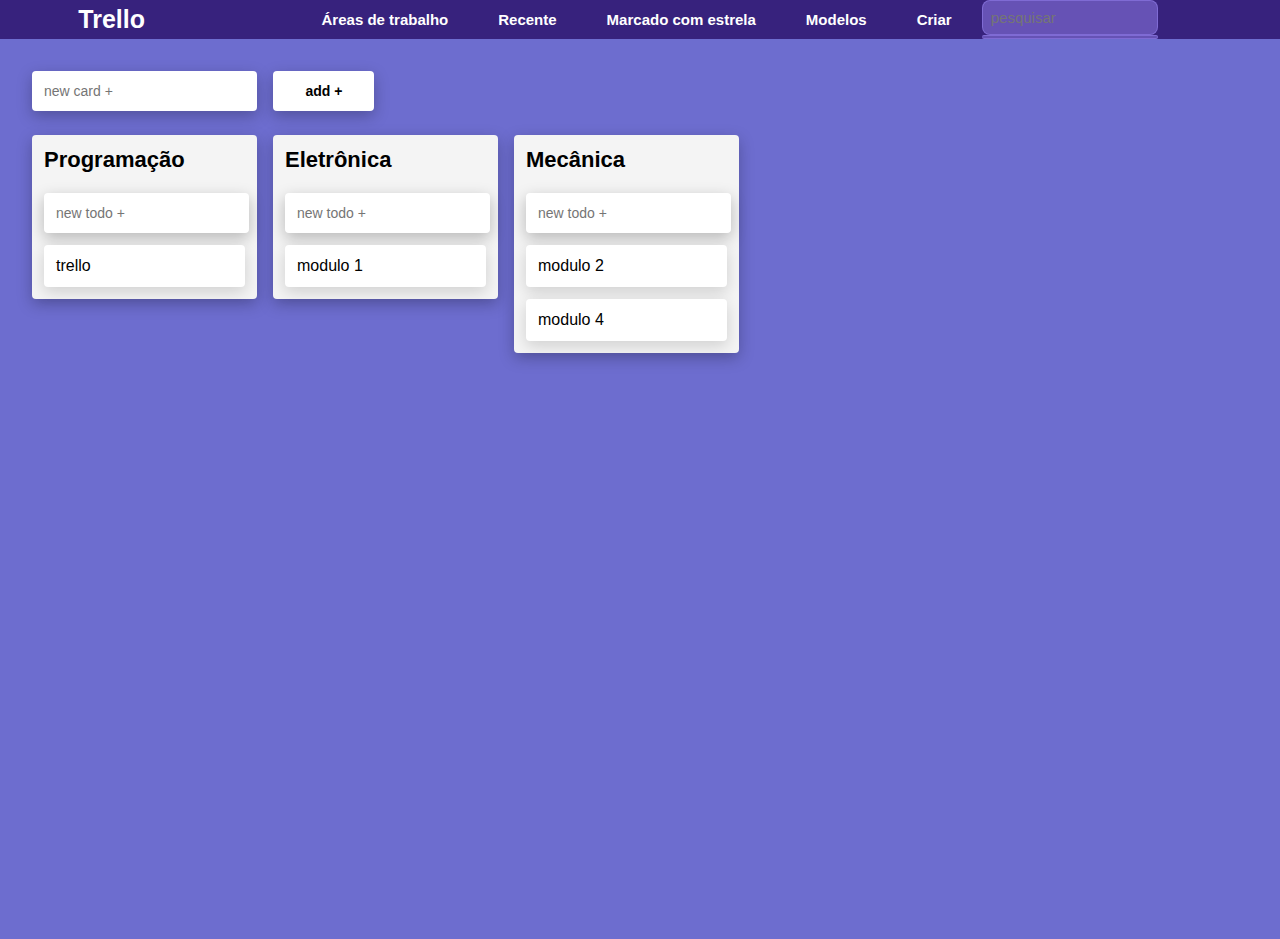
==== quadros.html @ d738feae "Add files via upload" ====
<!DOCTYPE html>
<html lang="pt-br">
<head>
    <meta charset="UTF-8">
    <meta name="viewport" content="width=device-width, initial-scale=1.0">
    <link rel="stylesheet" href="quadrosaba.css">
    <link rel="icon" type="image/x-icon" href="imgs/download-removebg-preview.png ">
    <script src="quadro.js"></script>
    <script src="DRAG.js" defer></script>
    <script src="drop.js" defer></script>
    <script src="drop2.js" defer></script>
    <script src="drag2.js" defer></script>
    <title>Maria Clara</title>
</head>
<body>
    <div class="bg">
        <header>
            <a href="trello.html"><h1>Trello</h1></a>
            <nav>
                <ul>
                    <li><a href="trello.html">Áreas de trabalho</a></li>
                    <li><a href="#">Recente</a></li>
                    <li><a href="#">Marcado com estrela</a></li>
                    <li><a href="#">Modelos</a></li>
                         
                        <li><a href="#" id="box">Criar</a></li>
                        <form class="navbar_pesquisar" action="action_page.php">
                            <input style="color:white;" type="text" placeholder="pesquisar" name="search">
                            <button type="submit"><i class="fa fa-search"></i></button>
                            </form>
                        
                </ul>
            </nav>
        </header>
    </div>


    <div class="board">
        
        <form id="card-form">
            <input type="text" placeholder="new card +" id="card-input">
            <button type="submit">add +</button>

        </form>

        <div class="lanes">

        <div class="swim-lane" id="card-lane" draggable="true">
                
            <h3 class="heading">Programação</h3>

            <form id="todo-form">
                <input type="text" placeholder="new todo +" id="todo-input">
            </form>

            <p class="task" draggable="true">trello</p>
        </div>


                <div class="swim-lane" id="card-lane" draggable="true">
                
                    <h3 class="heading">Eletrônica</h3>

                    <form id="todo-form">
                        <input type="text" placeholder="new todo +" id="todo-input">
                    </form>

                    <p class="task" draggable="true">modulo 1</p>
                </div>

                <div class="swim-lane" id="card-lane" draggable="true">
                    <h3 class="heading">Mecânica</h3>

                    <form id="todo-form">
                        <input type="text" placeholder="new todo +" id="todo-input">
                    </form>

                    <p class="task" draggable="true">modulo 2</p>
                    <p class="task" draggable="true">modulo 4 </p>

                    
                </div>
                
                

            </div>
    </div>
</div>
    
</body>
</html>
---- quadrosaba.css ----
*{
    /*background-color: rgb(109, 109, 207);*/
    color: white;
    padding: 0;
    margin:0;
    box-sizing: border-box;
    text-decoration: none;
    list-style: none;
}

body{
   background-color: rgb(109, 109, 207);
  font-family: Arial, Helvetica, sans-serif;
  text-decoration: none;
  list-style: none;

}

.bg{
    background-color: #37227d;
}

.bg header{
    align-items: center;
    display: flex;
    justify-content: space-around;
}

.bg header img{
    width: 150px;
    transition: 0.3s all;
    
} 
.bg header img:hover{
    border: 0px solid #2a1b73ce;
    background-color: #929df0ce;
    border-radius: 8px;  
    padding: -10px;
}

.bg header h1{
    color: white;
    font-size: 25px;
    font-family: Arial, Helvetica, sans-serif;
    transition: 0.3s all;
}

.bg header h1:hover{
    border: 1px solid #929df0ce;
    background-color: #929df0ce;
    border-radius: 8px;  
    padding: 3px;
}

.bg header nav ul{
    display:flex;
    gap: 10px;
    align-items: center;
}

.bg header nav ul li a{
    color: #ffffff;
    font-family: Arial, Helvetica, sans-serif;
    text-align: left;
    font-weight: bold;
    font-size: 15px;
    padding: 20px;
    transition: 0.3s all;
}

.bg header nav ul li a:hover{
    border: 1px solid #929df0ce;
    background-color: #929df0ce;
    border-radius: 8px;  
    padding: 5px;
}

.navbar_pesquisar{
    color: white;
 }
 .navbar_pesquisar input[type=text]{
    padding: 8px;
    font-size: 15px;
    display: inline-flex;
    border: 1px solid #9c8af777;
    border-radius: 8px;
    float: left;
    color: white;
    width: 80%;
    background: #9c8af777;
    transition: 0.3s all;
}

.navbar_pesquisar input:hover{
border: 1px solid #abbaff94;
background-color: #abbaff94;
}

 .navbar_pesquisar button{
    float: left;
    width: 80%;
    padding: 1px;
    background: #9c8af777;
    color: white;
    font-size: 15px;
    border: 1px solid #9c8af777;
    border-left: none; 
    border-radius: 8px;
    cursor: pointer;
    transition: 0.3s all;
 }

.navbar_pesquisar button:hover {
    background: #abbaff94;
    border: 1px solid #abbaff94;
  }

  .navbar_pesquisar::after {
    content: "";
    clear: both;
    display: flex;
  }


  .board{
    padding: 0;
    margin: 0;
    box-sizing: border-box;
    font-family: sans-serif;
    -ms-overflow-style: none;
    scrollbar-width: none;
    width: 100%;

    height: 100vh;
    overflow: scroll;
    background-position: center;
    background-size: cover;
  }

  .board::-webkit-scrollbar{
    display: none;
  }

  .board #card-form{
    padding: 32px 32px 0;
    color: black;

  }

  .board #card-form input {
    padding: 12px;
    margin-right: 12px;
    width: 225px;
    color: #000;
    border-radius: 4px;
    border: none;

    box-shadow: 0px 5px 15px rgba(0,0,0, 0.25);
    background: white;

    font-size: 14px;
    outline: none;
  }

  
  #card-form button {
    padding: 12px 32px;

    border-radius: 4px;
    color: black;

    border: none;

    box-shadow: 0px 5px 15px rgba(0,0,0, 0.25);
    background: white;
    
    font-weight: bold;
    font-size: 14px;
    outline: none;
    cursor: pointer;
  }

  .lanes{
    display: flex;
    align-items: flex-start;
    justify-content: start;
    gap: 16px;
    padding: 24px 32px;

    overflow: scroll;
    height: 100%;
  }

  .heading{
    font-size: 22px;
    font-weight: bold;
    margin-bottom: 8px;
    color: black;
  }

  .swim-lane{
    display: flex;
    flex-direction: column;

    background: #f4f4f4;
    box-shadow: 0px 5px 15px rgba(0,0,0, 0.25);
    gap: 12px;

    padding: 12px;
    border-radius: 4px;
    width: 225px;
    min-height: 120px;

    flex-shrink: 0;
  }

  .task{
    background: white;
    color: black;
    box-shadow: 0px 5px 15px rgba(0,0,0, 0.15);

    padding: 12px;
    border-radius: 4px;

    font-size: 16px;
    cursor: move;
  }

  .is-dragging{
    scale: 1.05;
    box-shadow: 0px 5px 15px rgba(0,0,0, 0.25);
    background: rgb(50,50,50);
    color: white;
  }      

  #form-input{
    padding: 12px;


    border-radius: 4px;

    box-shadow: 0px 5px 15px rgba(0,0,0, 0.15);
    background: white;

    font-size: 14px;
    outline: none;
    cursor: move;
  }

  .swim-lane  #todo-form{

    color: black;

  }

  .swim-lane #todo-form input {
    padding: 12px;

    color: #000;
    border-radius: 4px;
    border: none;

    box-shadow: 0px 5px 15px rgba(0,0,0, 0.25);
    background: white;

    font-size: 14px;
    outline: none;
  }


  
.qua main ul li a {
  display: flex;
  list-style: none;
  justify-content: flex-start;
  text-align: right;
  font-weight: bold;
  color: white;
}

.qua main ul img{
  width: 20px;
}


.areas main h5 h4{
  text-decoration: none;
  display: flex;
  list-style: none;
  font-weight: bold;
  
  justify-content: flex-start;
  color: rgba(8, 5, 5, 0.116);
}
.areas main ul li a {
  display: flex;
  list-style: none;
  justify-content: flex-start;
  color: white;
  transition: 0.3s all;
}

.areas main ul li a:hover{
  color: white;
}

.areas main ul img{
  width: 15px;
  height: 15px;
}

  .side {
    padding-left: 50px;
    display: grid;
}

.side .areas .sideside{
    font-size: 12px; 
    align-items: center;
    padding-left: 25px;
}

.side .qua .quadros .quaqua{
    display: inline-flex;
    align-items: center;
}

.side .quaqua li:hover{
    background-color: #ccc;
    border: 1px solid #ccc;
    width: 100px;
    border-radius: 3px; 
    }

.side .qua .quadros .molmol{
    display: flex;
    align-items: center;
}

.side .molmol li a:hover{
    background-color: #ccc;
    border: 1px solid #ccc;
    border-radius: 3px; 
    width: 100px;
    }

.side .qua .quadros .iniini{
    display: flex;
    align-items: center;
}

.side .iniini li a:hover{
    background-color: #ccc;
    border: 1px solid #ccc;
    border-radius: 3px; 
    width: 100px;
    }

.areas .ar h4:hover{
    background-color: #ccc;
    border: 1px solid #ccc;
    border-radius: 3px; 
    width: 85px;
}
.areas .ar h5:hover{
    background-color: #ccc;
    border: 1px solid #ccc;
    border-radius: 3px; 
    width: 100px;
}
.areas .sideside li a:hover{
    background-color: #ccc;
    border: 1px solid #ccc;
    border-radius: 3px; 
    width: 100px;
}

.main .principal .titulo .visu{
    border: 1px solid #35008bce;
    border-radius: 3px; 
    background-color: #35008bce;
    width: 210px;
  height: 130px;
  border-radius: 4px;
  position: relative;
  overflow: hidden;
}

.main .principal .titulo .visu p{
    list-style: none;
    text-decoration: none;
    color: white;
    position: absolute;
  top: 50%;
  left: 50%;
  transform: translate(-50%, -50%);
}

.main #conteudo-geral{
    display: flex;
    padding-bottom: 1500px;
    padding-left: 500px;
}
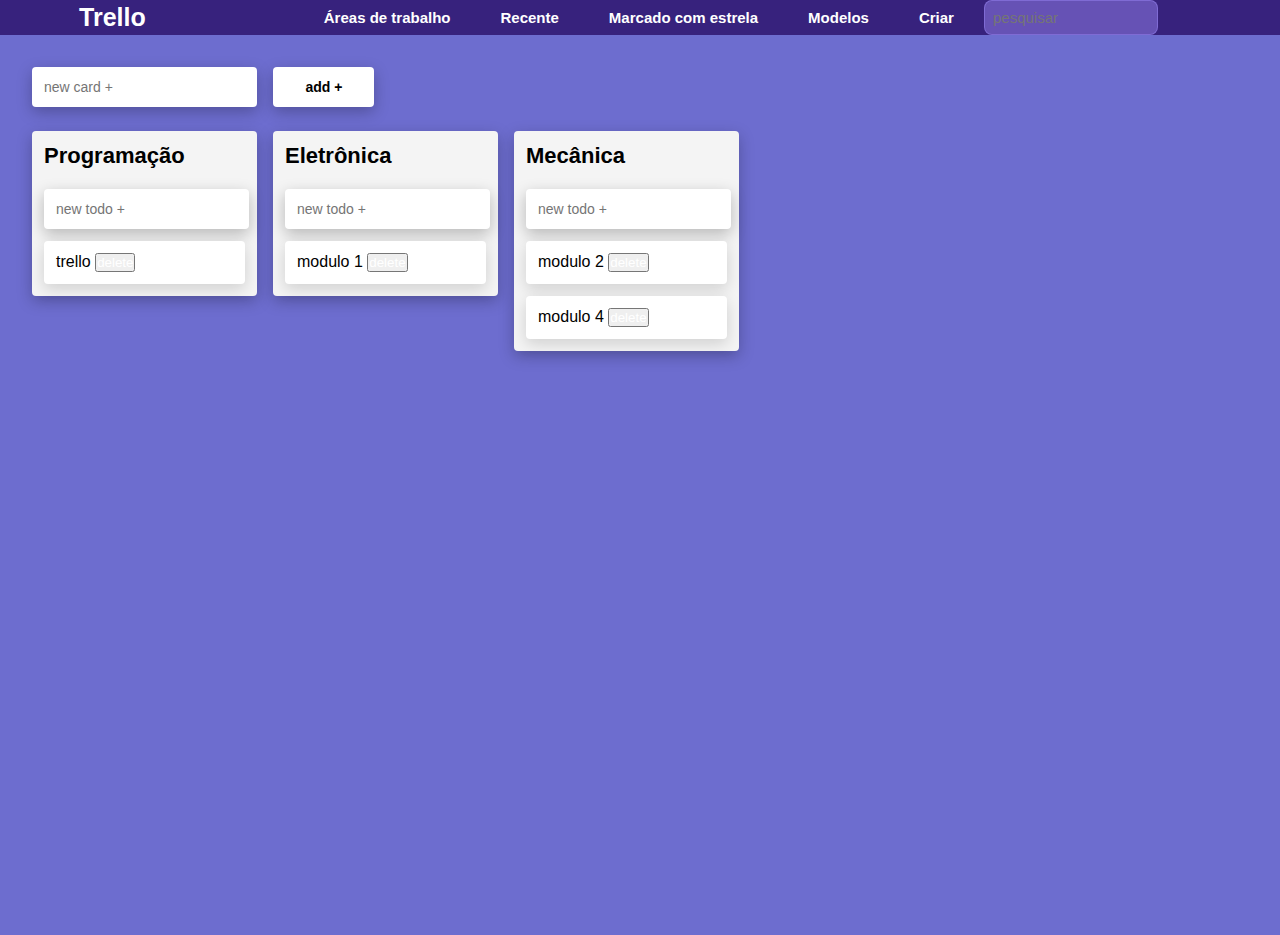
==== commit 9b4a6b89: "Add files via upload" ====
--- a/quadros.html
+++ b/quadros.html
@@ -5,11 +5,7 @@
     <meta name="viewport" content="width=device-width, initial-scale=1.0">
     <link rel="stylesheet" href="quadrosaba.css">
     <link rel="icon" type="image/x-icon" href="imgs/download-removebg-preview.png ">
-    <script src="quadro.js"></script>
-    <script src="DRAG.js" defer></script>
-    <script src="drop.js" defer></script>
-    <script src="drop2.js" defer></script>
-    <script src="drag2.js" defer></script>
+
     <title>Maria Clara</title>
 </head>
 <body>
@@ -26,7 +22,7 @@
                         <li><a href="#" id="box">Criar</a></li>
                         <form class="navbar_pesquisar" action="action_page.php">
                             <input style="color:white;" type="text" placeholder="pesquisar" name="search">
-                            <button type="submit"><i class="fa fa-search"></i></button>
+                          
                             </form>
                         
                 </ul>
@@ -53,7 +49,7 @@
                 <input type="text" placeholder="new todo +" id="todo-input">
             </form>
 
-            <p class="task" draggable="true">trello</p>
+            <p class="task" draggable="true">trello <button type="submit">delete</button></p>
         </div>
 
 
@@ -65,7 +61,7 @@
                         <input type="text" placeholder="new todo +" id="todo-input">
                     </form>
 
-                    <p class="task" draggable="true">modulo 1</p>
+                    <p class="task" draggable="true">modulo 1 <button class="taskbutt" type="submit">delete</button></p>
                 </div>
 
                 <div class="swim-lane" id="card-lane" draggable="true">
@@ -75,8 +71,8 @@
                         <input type="text" placeholder="new todo +" id="todo-input">
                     </form>
 
-                    <p class="task" draggable="true">modulo 2</p>
-                    <p class="task" draggable="true">modulo 4 </p>
+                    <p class="task" draggable="true">modulo 2 <button type="submit">delete</button></p>
+                    <p class="task" draggable="true">modulo 4 <button type="submit">delete</button> </p>
 
                     
                 </div>
@@ -86,6 +82,10 @@
             </div>
     </div>
 </div>
-    
+<script src="quadro.js"></script>
+<script src="DRAG.js" defer></script>
+<script src="drop.js" defer></script>
+<script src="drop2.js" defer></script>
+<script src="drag2.js" defer></script>
 </body>
 </html>